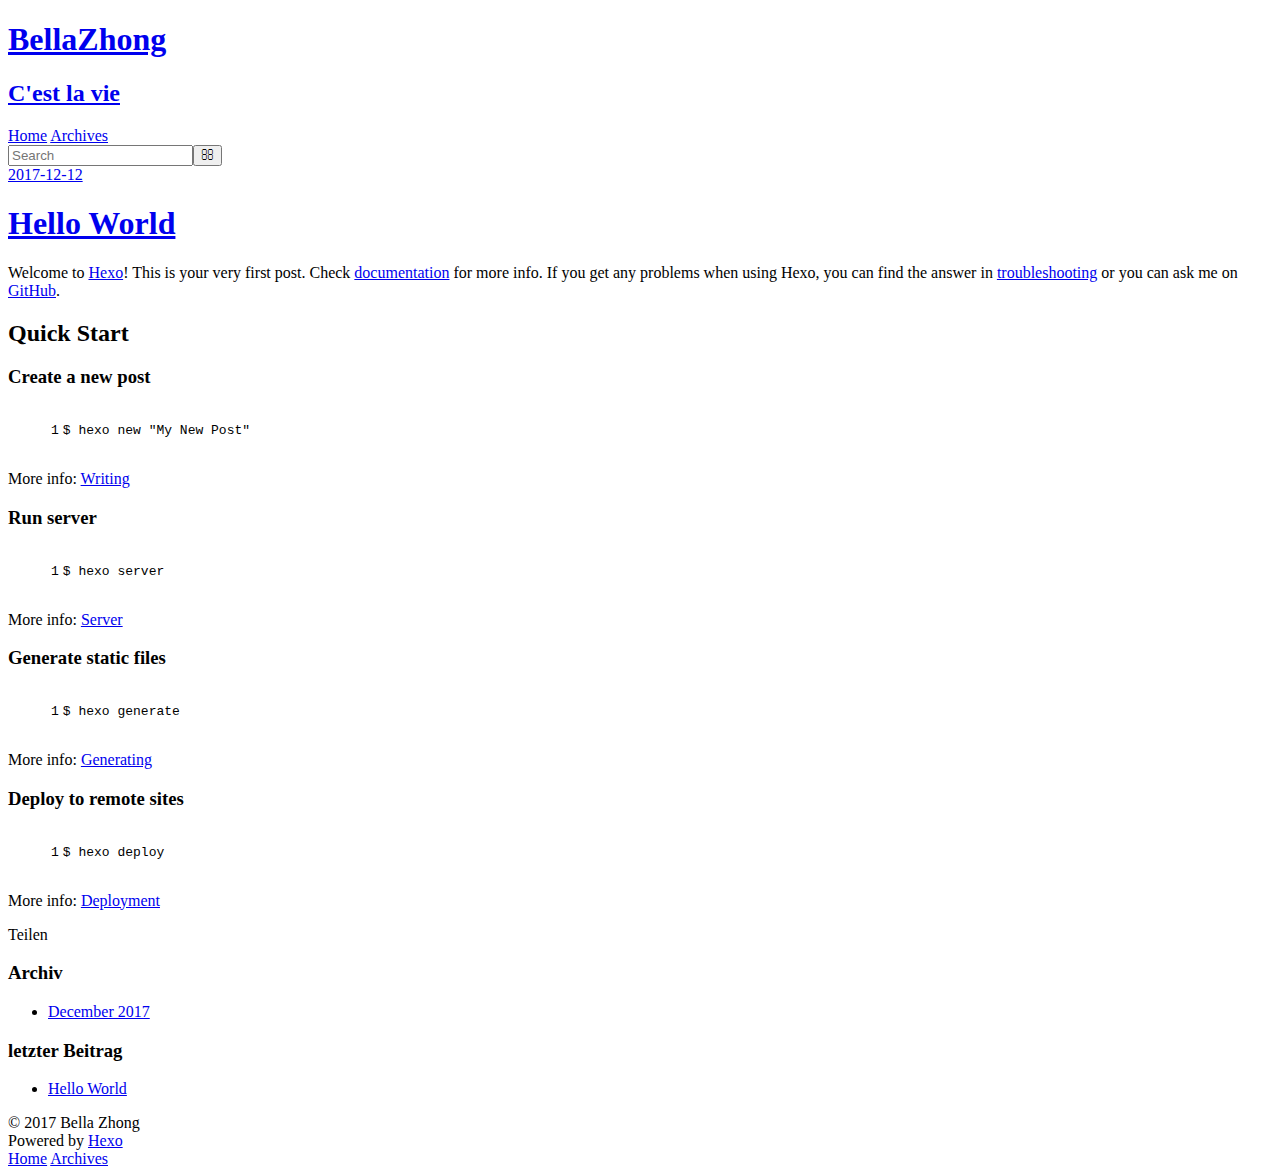
==== index.html @ c8712243 "Site updated!!!" ====
<!DOCTYPE html>
<html>
<head>
  <meta charset="utf-8">
  

  
  <title>BellaZhong</title>
  <meta name="viewport" content="width=device-width, initial-scale=1, maximum-scale=1">
  <meta name="description" content="Bella Zhong&apos;s tech-blog">
<meta property="og:type" content="website">
<meta property="og:title" content="BellaZhong">
<meta property="og:url" content="http://bellazhong.github.io/index.html">
<meta property="og:site_name" content="BellaZhong">
<meta property="og:description" content="Bella Zhong&apos;s tech-blog">
<meta property="og:locale" content="en">
<meta name="twitter:card" content="summary">
<meta name="twitter:title" content="BellaZhong">
<meta name="twitter:description" content="Bella Zhong&apos;s tech-blog">
  
    <link rel="alternate" href="/atom.xml" title="BellaZhong" type="application/atom+xml">
  
  
    <link rel="icon" href="/favicon.png">
  
  
    <link href="//fonts.googleapis.com/css?family=Source+Code+Pro" rel="stylesheet" type="text/css">
  
  <link rel="stylesheet" href="/css/style.css">
</head>

<body>
  <div id="container">
    <div id="wrap">
      <header id="header">
  <div id="banner"></div>
  <div id="header-outer" class="outer">
    <div id="header-title" class="inner">
      <h1 id="logo-wrap">
        <a href="/" id="logo">BellaZhong</a>
      </h1>
      
        <h2 id="subtitle-wrap">
          <a href="/" id="subtitle">C&#39;est la vie</a>
        </h2>
      
    </div>
    <div id="header-inner" class="inner">
      <nav id="main-nav">
        <a id="main-nav-toggle" class="nav-icon"></a>
        
          <a class="main-nav-link" href="/">Home</a>
        
          <a class="main-nav-link" href="/archives">Archives</a>
        
      </nav>
      <nav id="sub-nav">
        
          <a id="nav-rss-link" class="nav-icon" href="/atom.xml" title="RSS Feed"></a>
        
        <a id="nav-search-btn" class="nav-icon" title="Suche"></a>
      </nav>
      <div id="search-form-wrap">
        <form action="//google.com/search" method="get" accept-charset="UTF-8" class="search-form"><input type="search" name="q" class="search-form-input" placeholder="Search"><button type="submit" class="search-form-submit">&#xF002;</button><input type="hidden" name="sitesearch" value="http://bellazhong.github.io"></form>
      </div>
    </div>
  </div>
</header>
      <div class="outer">
        <section id="main">
  
    <article id="post-hello-world" class="article article-type-post" itemscope itemprop="blogPost">
  <div class="article-meta">
    <a href="/2017/12/12/hello-world/" class="article-date">
  <time datetime="2017-12-12T07:03:03.941Z" itemprop="datePublished">2017-12-12</time>
</a>
    
  </div>
  <div class="article-inner">
    
    
      <header class="article-header">
        
  
    <h1 itemprop="name">
      <a class="article-title" href="/2017/12/12/hello-world/">Hello World</a>
    </h1>
  

      </header>
    
    <div class="article-entry" itemprop="articleBody">
      
        <p>Welcome to <a href="https://hexo.io/" target="_blank" rel="noopener">Hexo</a>! This is your very first post. Check <a href="https://hexo.io/docs/" target="_blank" rel="noopener">documentation</a> for more info. If you get any problems when using Hexo, you can find the answer in <a href="https://hexo.io/docs/troubleshooting.html" target="_blank" rel="noopener">troubleshooting</a> or you can ask me on <a href="https://github.com/hexojs/hexo/issues" target="_blank" rel="noopener">GitHub</a>.</p>
<h2 id="Quick-Start"><a href="#Quick-Start" class="headerlink" title="Quick Start"></a>Quick Start</h2><h3 id="Create-a-new-post"><a href="#Create-a-new-post" class="headerlink" title="Create a new post"></a>Create a new post</h3><figure class="highlight bash"><table><tr><td class="gutter"><pre><span class="line">1</span><br></pre></td><td class="code"><pre><span class="line">$ hexo new <span class="string">"My New Post"</span></span><br></pre></td></tr></table></figure>
<p>More info: <a href="https://hexo.io/docs/writing.html" target="_blank" rel="noopener">Writing</a></p>
<h3 id="Run-server"><a href="#Run-server" class="headerlink" title="Run server"></a>Run server</h3><figure class="highlight bash"><table><tr><td class="gutter"><pre><span class="line">1</span><br></pre></td><td class="code"><pre><span class="line">$ hexo server</span><br></pre></td></tr></table></figure>
<p>More info: <a href="https://hexo.io/docs/server.html" target="_blank" rel="noopener">Server</a></p>
<h3 id="Generate-static-files"><a href="#Generate-static-files" class="headerlink" title="Generate static files"></a>Generate static files</h3><figure class="highlight bash"><table><tr><td class="gutter"><pre><span class="line">1</span><br></pre></td><td class="code"><pre><span class="line">$ hexo generate</span><br></pre></td></tr></table></figure>
<p>More info: <a href="https://hexo.io/docs/generating.html" target="_blank" rel="noopener">Generating</a></p>
<h3 id="Deploy-to-remote-sites"><a href="#Deploy-to-remote-sites" class="headerlink" title="Deploy to remote sites"></a>Deploy to remote sites</h3><figure class="highlight bash"><table><tr><td class="gutter"><pre><span class="line">1</span><br></pre></td><td class="code"><pre><span class="line">$ hexo deploy</span><br></pre></td></tr></table></figure>
<p>More info: <a href="https://hexo.io/docs/deployment.html" target="_blank" rel="noopener">Deployment</a></p>

      
    </div>
    <footer class="article-footer">
      <a data-url="http://bellazhong.github.io/2017/12/12/hello-world/" data-id="cjb6alyk30000ygbc31ebzx4o" class="article-share-link">Teilen</a>
      
      
    </footer>
  </div>
  
</article>


  


</section>
        
          <aside id="sidebar">
  
    

  
    

  
    
  
    
  <div class="widget-wrap">
    <h3 class="widget-title">Archiv</h3>
    <div class="widget">
      <ul class="archive-list"><li class="archive-list-item"><a class="archive-list-link" href="/archives/2017/12/">December 2017</a></li></ul>
    </div>
  </div>


  
    
  <div class="widget-wrap">
    <h3 class="widget-title">letzter Beitrag</h3>
    <div class="widget">
      <ul>
        
          <li>
            <a href="/2017/12/12/hello-world/">Hello World</a>
          </li>
        
      </ul>
    </div>
  </div>

  
</aside>
        
      </div>
      <footer id="footer">
  
  <div class="outer">
    <div id="footer-info" class="inner">
      &copy; 2017 Bella Zhong<br>
      Powered by <a href="http://hexo.io/" target="_blank">Hexo</a>
    </div>
  </div>
</footer>
    </div>
    <nav id="mobile-nav">
  
    <a href="/" class="mobile-nav-link">Home</a>
  
    <a href="/archives" class="mobile-nav-link">Archives</a>
  
</nav>
    

<script src="//ajax.googleapis.com/ajax/libs/jquery/2.0.3/jquery.min.js"></script>


  <link rel="stylesheet" href="/fancybox/jquery.fancybox.css">
  <script src="/fancybox/jquery.fancybox.pack.js"></script>


<script src="/js/script.js"></script>



  </div>
</body>
</html>
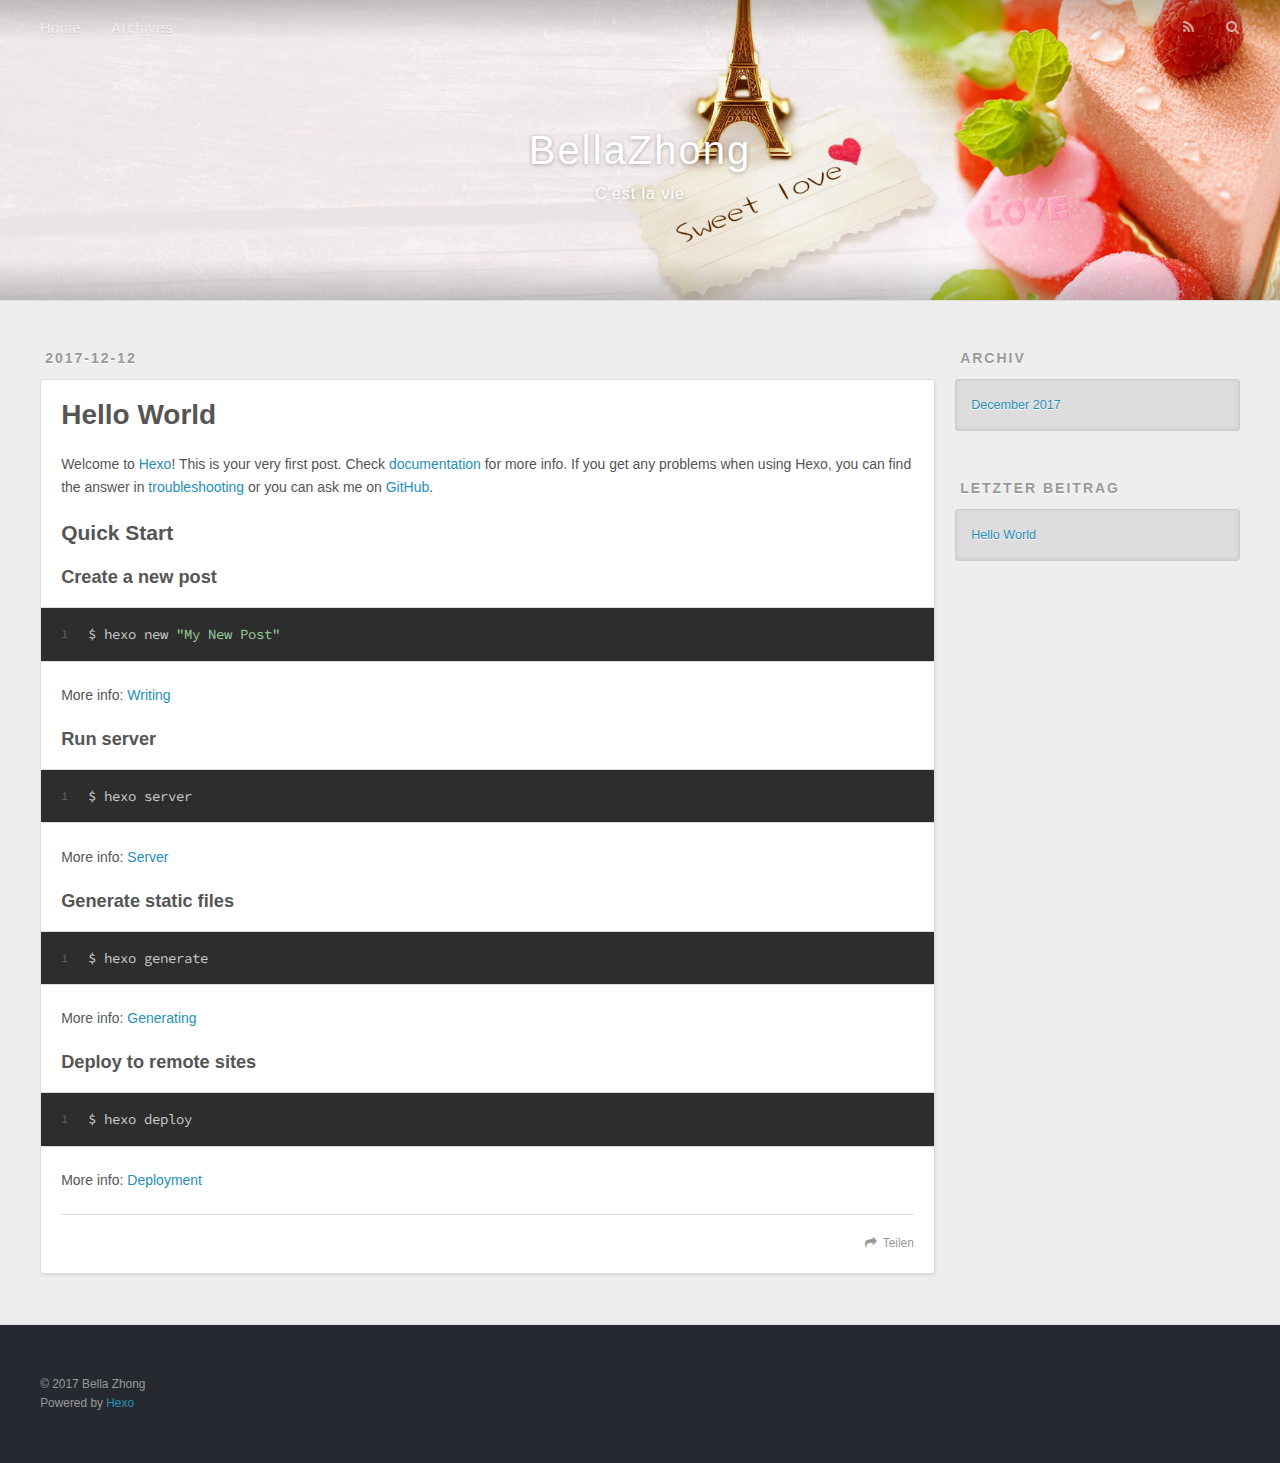
==== commit e2ebbf92: "Site updated!!!" ====
--- a/index.html
+++ b/index.html
@@ -104,7 +104,7 @@
       
     </div>
     <footer class="article-footer">
-      <a data-url="http://bellazhong.github.io/2017/12/12/hello-world/" data-id="cjb6alyk30000ygbc31ebzx4o" class="article-share-link">Teilen</a>
+      <a data-url="http://bellazhong.github.io/2017/12/12/hello-world/" data-id="cjb7k41pn0000oobc7cg31aul" class="article-share-link">Teilen</a>
       
       
     </footer>
--- a/css/style.css
+++ b/css/style.css
@@ -0,0 +1,1374 @@
+body {
+  width: 100%;
+}
+body:before,
+body:after {
+  content: "";
+  display: table;
+}
+body:after {
+  clear: both;
+}
+html,
+body,
+div,
+span,
+applet,
+object,
+iframe,
+h1,
+h2,
+h3,
+h4,
+h5,
+h6,
+p,
+blockquote,
+pre,
+a,
+abbr,
+acronym,
+address,
+big,
+cite,
+code,
+del,
+dfn,
+em,
+img,
+ins,
+kbd,
+q,
+s,
+samp,
+small,
+strike,
+strong,
+sub,
+sup,
+tt,
+var,
+dl,
+dt,
+dd,
+ol,
+ul,
+li,
+fieldset,
+form,
+label,
+legend,
+table,
+caption,
+tbody,
+tfoot,
+thead,
+tr,
+th,
+td {
+  margin: 0;
+  padding: 0;
+  border: 0;
+  outline: 0;
+  font-weight: inherit;
+  font-style: inherit;
+  font-family: inherit;
+  font-size: 100%;
+  vertical-align: baseline;
+}
+body {
+  line-height: 1;
+  color: #000;
+  background: #fff;
+}
+ol,
+ul {
+  list-style: none;
+}
+table {
+  border-collapse: separate;
+  border-spacing: 0;
+  vertical-align: middle;
+}
+caption,
+th,
+td {
+  text-align: left;
+  font-weight: normal;
+  vertical-align: middle;
+}
+a img {
+  border: none;
+}
+input,
+button {
+  margin: 0;
+  padding: 0;
+}
+input::-moz-focus-inner,
+button::-moz-focus-inner {
+  border: 0;
+  padding: 0;
+}
+@font-face {
+  font-family: FontAwesome;
+  font-style: normal;
+  font-weight: normal;
+  src: url("fonts/fontawesome-webfont.eot?v=#4.0.3");
+  src: url("fonts/fontawesome-webfont.eot?#iefix&v=#4.0.3") format("embedded-opentype"), url("fonts/fontawesome-webfont.woff?v=#4.0.3") format("woff"), url("fonts/fontawesome-webfont.ttf?v=#4.0.3") format("truetype"), url("fonts/fontawesome-webfont.svg#fontawesomeregular?v=#4.0.3") format("svg");
+}
+html,
+body,
+#container {
+  height: 100%;
+}
+body {
+  background: #eee;
+  font: 14px -apple-system, BlinkMacSystemFont, "Segoe UI", "Roboto", "Oxygen", "Ubuntu", "Cantarell", "Fira Sans", "Droid Sans", "Helvetica Neue", sans-serif;
+  -webkit-text-size-adjust: 100%;
+}
+.outer {
+  max-width: 1220px;
+  margin: 0 auto;
+  padding: 0 20px;
+}
+.outer:before,
+.outer:after {
+  content: "";
+  display: table;
+}
+.outer:after {
+  clear: both;
+}
+.inner {
+  display: inline;
+  float: left;
+  width: 98.33333333333333%;
+  margin: 0 0.833333333333333%;
+}
+.left,
+.alignleft {
+  float: left;
+}
+.right,
+.alignright {
+  float: right;
+}
+.clear {
+  clear: both;
+}
+#container {
+  position: relative;
+}
+.mobile-nav-on {
+  overflow: hidden;
+}
+#wrap {
+  height: 100%;
+  width: 100%;
+  position: absolute;
+  top: 0;
+  left: 0;
+  -webkit-transition: 0.2s ease-out;
+  -moz-transition: 0.2s ease-out;
+  -ms-transition: 0.2s ease-out;
+  transition: 0.2s ease-out;
+  z-index: 1;
+  background: #eee;
+}
+.mobile-nav-on #wrap {
+  left: 280px;
+}
+@media screen and (min-width: 768px) {
+  #main {
+    display: inline;
+    float: left;
+    width: 73.33333333333333%;
+    margin: 0 0.833333333333333%;
+  }
+}
+.article-date,
+.article-category-link,
+.archive-year,
+.widget-title {
+  text-decoration: none;
+  text-transform: uppercase;
+  letter-spacing: 2px;
+  color: #999;
+  margin-bottom: 1em;
+  margin-left: 5px;
+  line-height: 1em;
+  text-shadow: 0 1px #fff;
+  font-weight: bold;
+}
+.article-inner,
+.archive-article-inner {
+  background: #fff;
+  -webkit-box-shadow: 1px 2px 3px #ddd;
+  box-shadow: 1px 2px 3px #ddd;
+  border: 1px solid #ddd;
+  border-radius: 3px;
+}
+.article-entry h1,
+.widget h1 {
+  font-size: 2em;
+}
+.article-entry h2,
+.widget h2 {
+  font-size: 1.5em;
+}
+.article-entry h3,
+.widget h3 {
+  font-size: 1.3em;
+}
+.article-entry h4,
+.widget h4 {
+  font-size: 1.2em;
+}
+.article-entry h5,
+.widget h5 {
+  font-size: 1em;
+}
+.article-entry h6,
+.widget h6 {
+  font-size: 1em;
+  color: #999;
+}
+.article-entry hr,
+.widget hr {
+  border: 1px dashed #ddd;
+}
+.article-entry strong,
+.widget strong {
+  font-weight: bold;
+}
+.article-entry em,
+.widget em,
+.article-entry cite,
+.widget cite {
+  font-style: italic;
+}
+.article-entry sup,
+.widget sup,
+.article-entry sub,
+.widget sub {
+  font-size: 0.75em;
+  line-height: 0;
+  position: relative;
+  vertical-align: baseline;
+}
+.article-entry sup,
+.widget sup {
+  top: -0.5em;
+}
+.article-entry sub,
+.widget sub {
+  bottom: -0.2em;
+}
+.article-entry small,
+.widget small {
+  font-size: 0.85em;
+}
+.article-entry acronym,
+.widget acronym,
+.article-entry abbr,
+.widget abbr {
+  border-bottom: 1px dotted;
+}
+.article-entry ul,
+.widget ul,
+.article-entry ol,
+.widget ol,
+.article-entry dl,
+.widget dl {
+  margin: 0 20px;
+  line-height: 1.6em;
+}
+.article-entry ul ul,
+.widget ul ul,
+.article-entry ol ul,
+.widget ol ul,
+.article-entry ul ol,
+.widget ul ol,
+.article-entry ol ol,
+.widget ol ol {
+  margin-top: 0;
+  margin-bottom: 0;
+}
+.article-entry ul,
+.widget ul {
+  list-style: disc;
+}
+.article-entry ol,
+.widget ol {
+  list-style: decimal;
+}
+.article-entry dt,
+.widget dt {
+  font-weight: bold;
+}
+#header {
+  height: 300px;
+  position: relative;
+  border-bottom: 1px solid #ddd;
+}
+#header:before,
+#header:after {
+  content: "";
+  position: absolute;
+  left: 0;
+  right: 0;
+  height: 40px;
+}
+#header:before {
+  top: 0;
+  background: -webkit-linear-gradient(rgba(0,0,0,0.2), transparent);
+  background: -moz-linear-gradient(rgba(0,0,0,0.2), transparent);
+  background: -ms-linear-gradient(rgba(0,0,0,0.2), transparent);
+  background: linear-gradient(rgba(0,0,0,0.2), transparent);
+}
+#header:after {
+  bottom: 0;
+  background: -webkit-linear-gradient(transparent, rgba(0,0,0,0.2));
+  background: -moz-linear-gradient(transparent, rgba(0,0,0,0.2));
+  background: -ms-linear-gradient(transparent, rgba(0,0,0,0.2));
+  background: linear-gradient(transparent, rgba(0,0,0,0.2));
+}
+#header-outer {
+  height: 100%;
+  position: relative;
+}
+#header-inner {
+  position: relative;
+  overflow: hidden;
+}
+#banner {
+  position: absolute;
+  top: 0;
+  left: 0;
+  width: 100%;
+  height: 100%;
+  background: url("images/banner.jpg") center #000;
+  -webkit-background-size: cover;
+  -moz-background-size: cover;
+  background-size: cover;
+  z-index: -1;
+}
+#header-title {
+  text-align: center;
+  height: 40px;
+  position: absolute;
+  top: 50%;
+  left: 0;
+  margin-top: -20px;
+}
+#logo,
+#subtitle {
+  text-decoration: none;
+  color: #fff;
+  font-weight: 300;
+  text-shadow: 0 1px 4px rgba(0,0,0,0.3);
+}
+#logo {
+  font-size: 40px;
+  line-height: 40px;
+  letter-spacing: 2px;
+}
+#subtitle {
+  font-size: 16px;
+  line-height: 16px;
+  letter-spacing: 1px;
+}
+#subtitle-wrap {
+  margin-top: 16px;
+}
+#main-nav {
+  float: left;
+  margin-left: -15px;
+}
+.nav-icon,
+.main-nav-link {
+  float: left;
+  color: #fff;
+  opacity: 0.6;
+  text-decoration: none;
+  text-shadow: 0 1px rgba(0,0,0,0.2);
+  -webkit-transition: opacity 0.2s;
+  -moz-transition: opacity 0.2s;
+  -ms-transition: opacity 0.2s;
+  transition: opacity 0.2s;
+  display: block;
+  padding: 20px 15px;
+}
+.nav-icon:hover,
+.main-nav-link:hover {
+  opacity: 1;
+}
+.nav-icon {
+  font-family: FontAwesome;
+  text-align: center;
+  font-size: 14px;
+  width: 14px;
+  height: 14px;
+  padding: 20px 15px;
+  position: relative;
+  cursor: pointer;
+}
+.main-nav-link {
+  font-weight: 300;
+  letter-spacing: 1px;
+}
+@media screen and (max-width: 479px) {
+  .main-nav-link {
+    display: none;
+  }
+}
+#main-nav-toggle {
+  display: none;
+}
+#main-nav-toggle:before {
+  content: "\f0c9";
+}
+@media screen and (max-width: 479px) {
+  #main-nav-toggle {
+    display: block;
+  }
+}
+#sub-nav {
+  float: right;
+  margin-right: -15px;
+}
+#nav-rss-link:before {
+  content: "\f09e";
+}
+#nav-search-btn:before {
+  content: "\f002";
+}
+#search-form-wrap {
+  position: absolute;
+  top: 15px;
+  width: 150px;
+  height: 30px;
+  right: -150px;
+  opacity: 0;
+  -webkit-transition: 0.2s ease-out;
+  -moz-transition: 0.2s ease-out;
+  -ms-transition: 0.2s ease-out;
+  transition: 0.2s ease-out;
+}
+#search-form-wrap.on {
+  opacity: 1;
+  right: 0;
+}
+@media screen and (max-width: 479px) {
+  #search-form-wrap {
+    width: 100%;
+    right: -100%;
+  }
+}
+.search-form {
+  position: absolute;
+  top: 0;
+  left: 0;
+  right: 0;
+  background: #fff;
+  padding: 5px 15px;
+  border-radius: 15px;
+  -webkit-box-shadow: 0 0 10px rgba(0,0,0,0.3);
+  box-shadow: 0 0 10px rgba(0,0,0,0.3);
+}
+.search-form-input {
+  border: none;
+  background: none;
+  color: #555;
+  width: 100%;
+  font: 13px -apple-system, BlinkMacSystemFont, "Segoe UI", "Roboto", "Oxygen", "Ubuntu", "Cantarell", "Fira Sans", "Droid Sans", "Helvetica Neue", sans-serif;
+  outline: none;
+}
+.search-form-input::-webkit-search-results-decoration,
+.search-form-input::-webkit-search-cancel-button {
+  -webkit-appearance: none;
+}
+.search-form-submit {
+  position: absolute;
+  top: 50%;
+  right: 10px;
+  margin-top: -7px;
+  font: 13px FontAwesome;
+  border: none;
+  background: none;
+  color: #bbb;
+  cursor: pointer;
+}
+.search-form-submit:hover,
+.search-form-submit:focus {
+  color: #777;
+}
+.article {
+  margin: 50px 0;
+}
+.article-inner {
+  overflow: hidden;
+}
+.article-meta:before,
+.article-meta:after {
+  content: "";
+  display: table;
+}
+.article-meta:after {
+  clear: both;
+}
+.article-date {
+  float: left;
+}
+.article-category {
+  float: left;
+  line-height: 1em;
+  color: #ccc;
+  text-shadow: 0 1px #fff;
+  margin-left: 8px;
+}
+.article-category:before {
+  content: "\2022";
+}
+.article-category-link {
+  margin: 0 12px 1em;
+}
+.article-header {
+  padding: 20px 20px 0;
+}
+.article-title {
+  text-decoration: none;
+  font-size: 2em;
+  font-weight: bold;
+  color: #555;
+  line-height: 1.1em;
+  -webkit-transition: color 0.2s;
+  -moz-transition: color 0.2s;
+  -ms-transition: color 0.2s;
+  transition: color 0.2s;
+}
+a.article-title:hover {
+  color: #258fb8;
+}
+.article-entry {
+  color: #555;
+  padding: 0 20px;
+}
+.article-entry:before,
+.article-entry:after {
+  content: "";
+  display: table;
+}
+.article-entry:after {
+  clear: both;
+}
+.article-entry p,
+.article-entry table {
+  line-height: 1.6em;
+  margin: 1.6em 0;
+}
+.article-entry h1,
+.article-entry h2,
+.article-entry h3,
+.article-entry h4,
+.article-entry h5,
+.article-entry h6 {
+  font-weight: bold;
+}
+.article-entry h1,
+.article-entry h2,
+.article-entry h3,
+.article-entry h4,
+.article-entry h5,
+.article-entry h6 {
+  line-height: 1.1em;
+  margin: 1.1em 0;
+}
+.article-entry a {
+  color: #258fb8;
+  text-decoration: none;
+}
+.article-entry a:hover {
+  text-decoration: underline;
+}
+.article-entry ul,
+.article-entry ol,
+.article-entry dl {
+  margin-top: 1.6em;
+  margin-bottom: 1.6em;
+}
+.article-entry img,
+.article-entry video {
+  max-width: 100%;
+  height: auto;
+  display: block;
+  margin: auto;
+}
+.article-entry iframe {
+  border: none;
+}
+.article-entry table {
+  width: 100%;
+  border-collapse: collapse;
+  border-spacing: 0;
+}
+.article-entry th {
+  font-weight: bold;
+  border-bottom: 3px solid #ddd;
+  padding-bottom: 0.5em;
+}
+.article-entry td {
+  border-bottom: 1px solid #ddd;
+  padding: 10px 0;
+}
+.article-entry blockquote {
+  font-family: Georgia, "Times New Roman", serif;
+  font-size: 1.4em;
+  margin: 1.6em 20px;
+  text-align: center;
+}
+.article-entry blockquote footer {
+  font-size: 14px;
+  margin: 1.6em 0;
+  font-family: -apple-system, BlinkMacSystemFont, "Segoe UI", "Roboto", "Oxygen", "Ubuntu", "Cantarell", "Fira Sans", "Droid Sans", "Helvetica Neue", sans-serif;
+}
+.article-entry blockquote footer cite:before {
+  content: "—";
+  padding: 0 0.5em;
+}
+.article-entry .pullquote {
+  text-align: left;
+  width: 45%;
+  margin: 0;
+}
+.article-entry .pullquote.left {
+  margin-left: 0.5em;
+  margin-right: 1em;
+}
+.article-entry .pullquote.right {
+  margin-right: 0.5em;
+  margin-left: 1em;
+}
+.article-entry .caption {
+  color: #999;
+  display: block;
+  font-size: 0.9em;
+  margin-top: 0.5em;
+  position: relative;
+  text-align: center;
+}
+.article-entry .video-container {
+  position: relative;
+  padding-top: 56.25%;
+  height: 0;
+  overflow: hidden;
+}
+.article-entry .video-container iframe,
+.article-entry .video-container object,
+.article-entry .video-container embed {
+  position: absolute;
+  top: 0;
+  left: 0;
+  width: 100%;
+  height: 100%;
+  margin-top: 0;
+}
+.article-more-link a {
+  display: inline-block;
+  line-height: 1em;
+  padding: 6px 15px;
+  border-radius: 15px;
+  background: #eee;
+  color: #999;
+  text-shadow: 0 1px #fff;
+  text-decoration: none;
+}
+.article-more-link a:hover {
+  background: #258fb8;
+  color: #fff;
+  text-decoration: none;
+  text-shadow: 0 1px #1e7293;
+}
+.article-footer {
+  font-size: 0.85em;
+  line-height: 1.6em;
+  border-top: 1px solid #ddd;
+  padding-top: 1.6em;
+  margin: 0 20px 20px;
+}
+.article-footer:before,
+.article-footer:after {
+  content: "";
+  display: table;
+}
+.article-footer:after {
+  clear: both;
+}
+.article-footer a {
+  color: #999;
+  text-decoration: none;
+}
+.article-footer a:hover {
+  color: #555;
+}
+.article-tag-list-item {
+  float: left;
+  margin-right: 10px;
+}
+.article-tag-list-link:before {
+  content: "#";
+}
+.article-comment-link {
+  float: right;
+}
+.article-comment-link:before {
+  content: "\f075";
+  font-family: FontAwesome;
+  padding-right: 8px;
+}
+.article-share-link {
+  cursor: pointer;
+  float: right;
+  margin-left: 20px;
+}
+.article-share-link:before {
+  content: "\f064";
+  font-family: FontAwesome;
+  padding-right: 6px;
+}
+#article-nav {
+  position: relative;
+}
+#article-nav:before,
+#article-nav:after {
+  content: "";
+  display: table;
+}
+#article-nav:after {
+  clear: both;
+}
+@media screen and (min-width: 768px) {
+  #article-nav {
+    margin: 50px 0;
+  }
+  #article-nav:before {
+    width: 8px;
+    height: 8px;
+    position: absolute;
+    top: 50%;
+    left: 50%;
+    margin-top: -4px;
+    margin-left: -4px;
+    content: "";
+    border-radius: 50%;
+    background: #ddd;
+    -webkit-box-shadow: 0 1px 2px #fff;
+    box-shadow: 0 1px 2px #fff;
+  }
+}
+.article-nav-link-wrap {
+  text-decoration: none;
+  text-shadow: 0 1px #fff;
+  color: #999;
+  -webkit-box-sizing: border-box;
+  -moz-box-sizing: border-box;
+  box-sizing: border-box;
+  margin-top: 50px;
+  text-align: center;
+  display: block;
+}
+.article-nav-link-wrap:hover {
+  color: #555;
+}
+@media screen and (min-width: 768px) {
+  .article-nav-link-wrap {
+    width: 50%;
+    margin-top: 0;
+  }
+}
+@media screen and (min-width: 768px) {
+  #article-nav-newer {
+    float: left;
+    text-align: right;
+    padding-right: 20px;
+  }
+}
+@media screen and (min-width: 768px) {
+  #article-nav-older {
+    float: right;
+    text-align: left;
+    padding-left: 20px;
+  }
+}
+.article-nav-caption {
+  text-transform: uppercase;
+  letter-spacing: 2px;
+  color: #ddd;
+  line-height: 1em;
+  font-weight: bold;
+}
+#article-nav-newer .article-nav-caption {
+  margin-right: -2px;
+}
+.article-nav-title {
+  font-size: 0.85em;
+  line-height: 1.6em;
+  margin-top: 0.5em;
+}
+.article-share-box {
+  position: absolute;
+  display: none;
+  background: #fff;
+  -webkit-box-shadow: 1px 2px 10px rgba(0,0,0,0.2);
+  box-shadow: 1px 2px 10px rgba(0,0,0,0.2);
+  border-radius: 3px;
+  margin-left: -145px;
+  overflow: hidden;
+  z-index: 1;
+}
+.article-share-box.on {
+  display: block;
+}
+.article-share-input {
+  width: 100%;
+  background: none;
+  -webkit-box-sizing: border-box;
+  -moz-box-sizing: border-box;
+  box-sizing: border-box;
+  font: 14px -apple-system, BlinkMacSystemFont, "Segoe UI", "Roboto", "Oxygen", "Ubuntu", "Cantarell", "Fira Sans", "Droid Sans", "Helvetica Neue", sans-serif;
+  padding: 0 15px;
+  color: #555;
+  outline: none;
+  border: 1px solid #ddd;
+  border-radius: 3px 3px 0 0;
+  height: 36px;
+  line-height: 36px;
+}
+.article-share-links {
+  background: #eee;
+}
+.article-share-links:before,
+.article-share-links:after {
+  content: "";
+  display: table;
+}
+.article-share-links:after {
+  clear: both;
+}
+.article-share-twitter,
+.article-share-facebook,
+.article-share-pinterest,
+.article-share-google {
+  width: 50px;
+  height: 36px;
+  display: block;
+  float: left;
+  position: relative;
+  color: #999;
+  text-shadow: 0 1px #fff;
+}
+.article-share-twitter:before,
+.article-share-facebook:before,
+.article-share-pinterest:before,
+.article-share-google:before {
+  font-size: 20px;
+  font-family: FontAwesome;
+  width: 20px;
+  height: 20px;
+  position: absolute;
+  top: 50%;
+  left: 50%;
+  margin-top: -10px;
+  margin-left: -10px;
+  text-align: center;
+}
+.article-share-twitter:hover,
+.article-share-facebook:hover,
+.article-share-pinterest:hover,
+.article-share-google:hover {
+  color: #fff;
+}
+.article-share-twitter:before {
+  content: "\f099";
+}
+.article-share-twitter:hover {
+  background: #00aced;
+  text-shadow: 0 1px #008abe;
+}
+.article-share-facebook:before {
+  content: "\f09a";
+}
+.article-share-facebook:hover {
+  background: #3b5998;
+  text-shadow: 0 1px #2f477a;
+}
+.article-share-pinterest:before {
+  content: "\f0d2";
+}
+.article-share-pinterest:hover {
+  background: #cb2027;
+  text-shadow: 0 1px #a21a1f;
+}
+.article-share-google:before {
+  content: "\f0d5";
+}
+.article-share-google:hover {
+  background: #dd4b39;
+  text-shadow: 0 1px #be3221;
+}
+.article-gallery {
+  background: #000;
+  position: relative;
+}
+.article-gallery-photos {
+  position: relative;
+  overflow: hidden;
+}
+.article-gallery-img {
+  display: none;
+  max-width: 100%;
+}
+.article-gallery-img:first-child {
+  display: block;
+}
+.article-gallery-img.loaded {
+  position: absolute;
+  display: block;
+}
+.article-gallery-img img {
+  display: block;
+  max-width: 100%;
+  margin: 0 auto;
+}
+#comments {
+  background: #fff;
+  -webkit-box-shadow: 1px 2px 3px #ddd;
+  box-shadow: 1px 2px 3px #ddd;
+  padding: 20px;
+  border: 1px solid #ddd;
+  border-radius: 3px;
+  margin: 50px 0;
+}
+#comments a {
+  color: #258fb8;
+}
+.archives-wrap {
+  margin: 50px 0;
+}
+.archives:before,
+.archives:after {
+  content: "";
+  display: table;
+}
+.archives:after {
+  clear: both;
+}
+.archive-year-wrap {
+  margin-bottom: 1em;
+}
+.archives {
+  -webkit-column-gap: 10px;
+  -moz-column-gap: 10px;
+  column-gap: 10px;
+}
+@media screen and (min-width: 480px) and (max-width: 767px) {
+  .archives {
+    -webkit-column-count: 2;
+    -moz-column-count: 2;
+    column-count: 2;
+  }
+}
+@media screen and (min-width: 768px) {
+  .archives {
+    -webkit-column-count: 3;
+    -moz-column-count: 3;
+    column-count: 3;
+  }
+}
+.archive-article {
+  -webkit-column-break-inside: avoid;
+  page-break-inside: avoid;
+  overflow: hidden;
+  break-inside: avoid-column;
+}
+.archive-article-inner {
+  padding: 10px;
+  margin-bottom: 15px;
+}
+.archive-article-title {
+  text-decoration: none;
+  font-weight: bold;
+  color: #555;
+  -webkit-transition: color 0.2s;
+  -moz-transition: color 0.2s;
+  -ms-transition: color 0.2s;
+  transition: color 0.2s;
+  line-height: 1.6em;
+}
+.archive-article-title:hover {
+  color: #258fb8;
+}
+.archive-article-footer {
+  margin-top: 1em;
+}
+.archive-article-date {
+  color: #999;
+  text-decoration: none;
+  font-size: 0.85em;
+  line-height: 1em;
+  margin-bottom: 0.5em;
+  display: block;
+}
+#page-nav {
+  margin: 50px auto;
+  background: #fff;
+  -webkit-box-shadow: 1px 2px 3px #ddd;
+  box-shadow: 1px 2px 3px #ddd;
+  border: 1px solid #ddd;
+  border-radius: 3px;
+  text-align: center;
+  color: #999;
+  overflow: hidden;
+}
+#page-nav:before,
+#page-nav:after {
+  content: "";
+  display: table;
+}
+#page-nav:after {
+  clear: both;
+}
+#page-nav a,
+#page-nav span {
+  padding: 10px 20px;
+  line-height: 1;
+  height: 2ex;
+}
+#page-nav a {
+  color: #999;
+  text-decoration: none;
+}
+#page-nav a:hover {
+  background: #999;
+  color: #fff;
+}
+#page-nav .prev {
+  float: left;
+}
+#page-nav .next {
+  float: right;
+}
+#page-nav .page-number {
+  display: inline-block;
+}
+@media screen and (max-width: 479px) {
+  #page-nav .page-number {
+    display: none;
+  }
+}
+#page-nav .current {
+  color: #555;
+  font-weight: bold;
+}
+#page-nav .space {
+  color: #ddd;
+}
+#footer {
+  background: #262a30;
+  padding: 50px 0;
+  border-top: 1px solid #ddd;
+  color: #999;
+}
+#footer a {
+  color: #258fb8;
+  text-decoration: none;
+}
+#footer a:hover {
+  text-decoration: underline;
+}
+#footer-info {
+  line-height: 1.6em;
+  font-size: 0.85em;
+}
+.article-entry pre,
+.article-entry .highlight {
+  background: #2d2d2d;
+  margin: 0 -20px;
+  padding: 15px 20px;
+  border-style: solid;
+  border-color: #ddd;
+  border-width: 1px 0;
+  overflow: auto;
+  color: #ccc;
+  line-height: 22.400000000000002px;
+}
+.article-entry .highlight .gutter pre,
+.article-entry .gist .gist-file .gist-data .line-numbers {
+  color: #666;
+  font-size: 0.85em;
+}
+.article-entry pre,
+.article-entry code {
+  font-family: "Source Code Pro", Consolas, Monaco, Menlo, Consolas, monospace;
+}
+.article-entry code {
+  background: #eee;
+  text-shadow: 0 1px #fff;
+  padding: 0 0.3em;
+}
+.article-entry pre code {
+  background: none;
+  text-shadow: none;
+  padding: 0;
+}
+.article-entry .highlight pre {
+  border: none;
+  margin: 0;
+  padding: 0;
+}
+.article-entry .highlight table {
+  margin: 0;
+  width: auto;
+}
+.article-entry .highlight td {
+  border: none;
+  padding: 0;
+}
+.article-entry .highlight figcaption {
+  font-size: 0.85em;
+  color: #999;
+  line-height: 1em;
+  margin-bottom: 1em;
+}
+.article-entry .highlight figcaption:before,
+.article-entry .highlight figcaption:after {
+  content: "";
+  display: table;
+}
+.article-entry .highlight figcaption:after {
+  clear: both;
+}
+.article-entry .highlight figcaption a {
+  float: right;
+}
+.article-entry .highlight .gutter pre {
+  text-align: right;
+  padding-right: 20px;
+}
+.article-entry .highlight .line {
+  height: 22.400000000000002px;
+}
+.article-entry .highlight .line.marked {
+  background: #515151;
+}
+.article-entry .gist {
+  margin: 0 -20px;
+  border-style: solid;
+  border-color: #ddd;
+  border-width: 1px 0;
+  background: #2d2d2d;
+  padding: 15px 20px 15px 0;
+}
+.article-entry .gist .gist-file {
+  border: none;
+  font-family: "Source Code Pro", Consolas, Monaco, Menlo, Consolas, monospace;
+  margin: 0;
+}
+.article-entry .gist .gist-file .gist-data {
+  background: none;
+  border: none;
+}
+.article-entry .gist .gist-file .gist-data .line-numbers {
+  background: none;
+  border: none;
+  padding: 0 20px 0 0;
+}
+.article-entry .gist .gist-file .gist-data .line-data {
+  padding: 0 !important;
+}
+.article-entry .gist .gist-file .highlight {
+  margin: 0;
+  padding: 0;
+  border: none;
+}
+.article-entry .gist .gist-file .gist-meta {
+  background: #2d2d2d;
+  color: #999;
+  font: 0.85em -apple-system, BlinkMacSystemFont, "Segoe UI", "Roboto", "Oxygen", "Ubuntu", "Cantarell", "Fira Sans", "Droid Sans", "Helvetica Neue", sans-serif;
+  text-shadow: 0 0;
+  padding: 0;
+  margin-top: 1em;
+  margin-left: 20px;
+}
+.article-entry .gist .gist-file .gist-meta a {
+  color: #258fb8;
+  font-weight: normal;
+}
+.article-entry .gist .gist-file .gist-meta a:hover {
+  text-decoration: underline;
+}
+pre .comment,
+pre .title {
+  color: #999;
+}
+pre .variable,
+pre .attribute,
+pre .tag,
+pre .regexp,
+pre .ruby .constant,
+pre .xml .tag .title,
+pre .xml .pi,
+pre .xml .doctype,
+pre .html .doctype,
+pre .css .id,
+pre .css .class,
+pre .css .pseudo {
+  color: #f2777a;
+}
+pre .number,
+pre .preprocessor,
+pre .built_in,
+pre .literal,
+pre .params,
+pre .constant {
+  color: #f99157;
+}
+pre .class,
+pre .ruby .class .title,
+pre .css .rules .attribute {
+  color: #9c9;
+}
+pre .string,
+pre .value,
+pre .inheritance,
+pre .header,
+pre .ruby .symbol,
+pre .xml .cdata {
+  color: #9c9;
+}
+pre .css .hexcolor {
+  color: #6cc;
+}
+pre .function,
+pre .python .decorator,
+pre .python .title,
+pre .ruby .function .title,
+pre .ruby .title .keyword,
+pre .perl .sub,
+pre .javascript .title,
+pre .coffeescript .title {
+  color: #69c;
+}
+pre .keyword,
+pre .javascript .function {
+  color: #c9c;
+}
+@media screen and (max-width: 479px) {
+  #mobile-nav {
+    position: absolute;
+    top: 0;
+    left: 0;
+    width: 280px;
+    height: 100%;
+    background: #191919;
+    border-right: 1px solid #fff;
+  }
+}
+@media screen and (max-width: 479px) {
+  .mobile-nav-link {
+    display: block;
+    color: #999;
+    text-decoration: none;
+    padding: 15px 20px;
+    font-weight: bold;
+  }
+  .mobile-nav-link:hover {
+    color: #fff;
+  }
+}
+@media screen and (min-width: 768px) {
+  #sidebar {
+    display: inline;
+    float: left;
+    width: 23.333333333333332%;
+    margin: 0 0.833333333333333%;
+  }
+}
+.widget-wrap {
+  margin: 50px 0;
+}
+.widget {
+  color: #777;
+  text-shadow: 0 1px #fff;
+  background: #ddd;
+  -webkit-box-shadow: 0 -1px 4px #ccc inset;
+  box-shadow: 0 -1px 4px #ccc inset;
+  border: 1px solid #ccc;
+  padding: 15px;
+  border-radius: 3px;
+}
+.widget a {
+  color: #258fb8;
+  text-decoration: none;
+}
+.widget a:hover {
+  text-decoration: underline;
+}
+.widget ul ul,
+.widget ol ul,
+.widget dl ul,
+.widget ul ol,
+.widget ol ol,
+.widget dl ol,
+.widget ul dl,
+.widget ol dl,
+.widget dl dl {
+  margin-left: 15px;
+  list-style: disc;
+}
+.widget {
+  line-height: 1.6em;
+  word-wrap: break-word;
+  font-size: 0.9em;
+}
+.widget ul,
+.widget ol {
+  list-style: none;
+  margin: 0;
+}
+.widget ul ul,
+.widget ol ul,
+.widget ul ol,
+.widget ol ol {
+  margin: 0 20px;
+}
+.widget ul ul,
+.widget ol ul {
+  list-style: disc;
+}
+.widget ul ol,
+.widget ol ol {
+  list-style: decimal;
+}
+.category-list-count,
+.tag-list-count,
+.archive-list-count {
+  padding-left: 5px;
+  color: #999;
+  font-size: 0.85em;
+}
+.category-list-count:before,
+.tag-list-count:before,
+.archive-list-count:before {
+  content: "(";
+}
+.category-list-count:after,
+.tag-list-count:after,
+.archive-list-count:after {
+  content: ")";
+}
+.tagcloud a {
+  margin-right: 5px;
+  display: inline-block;
+}
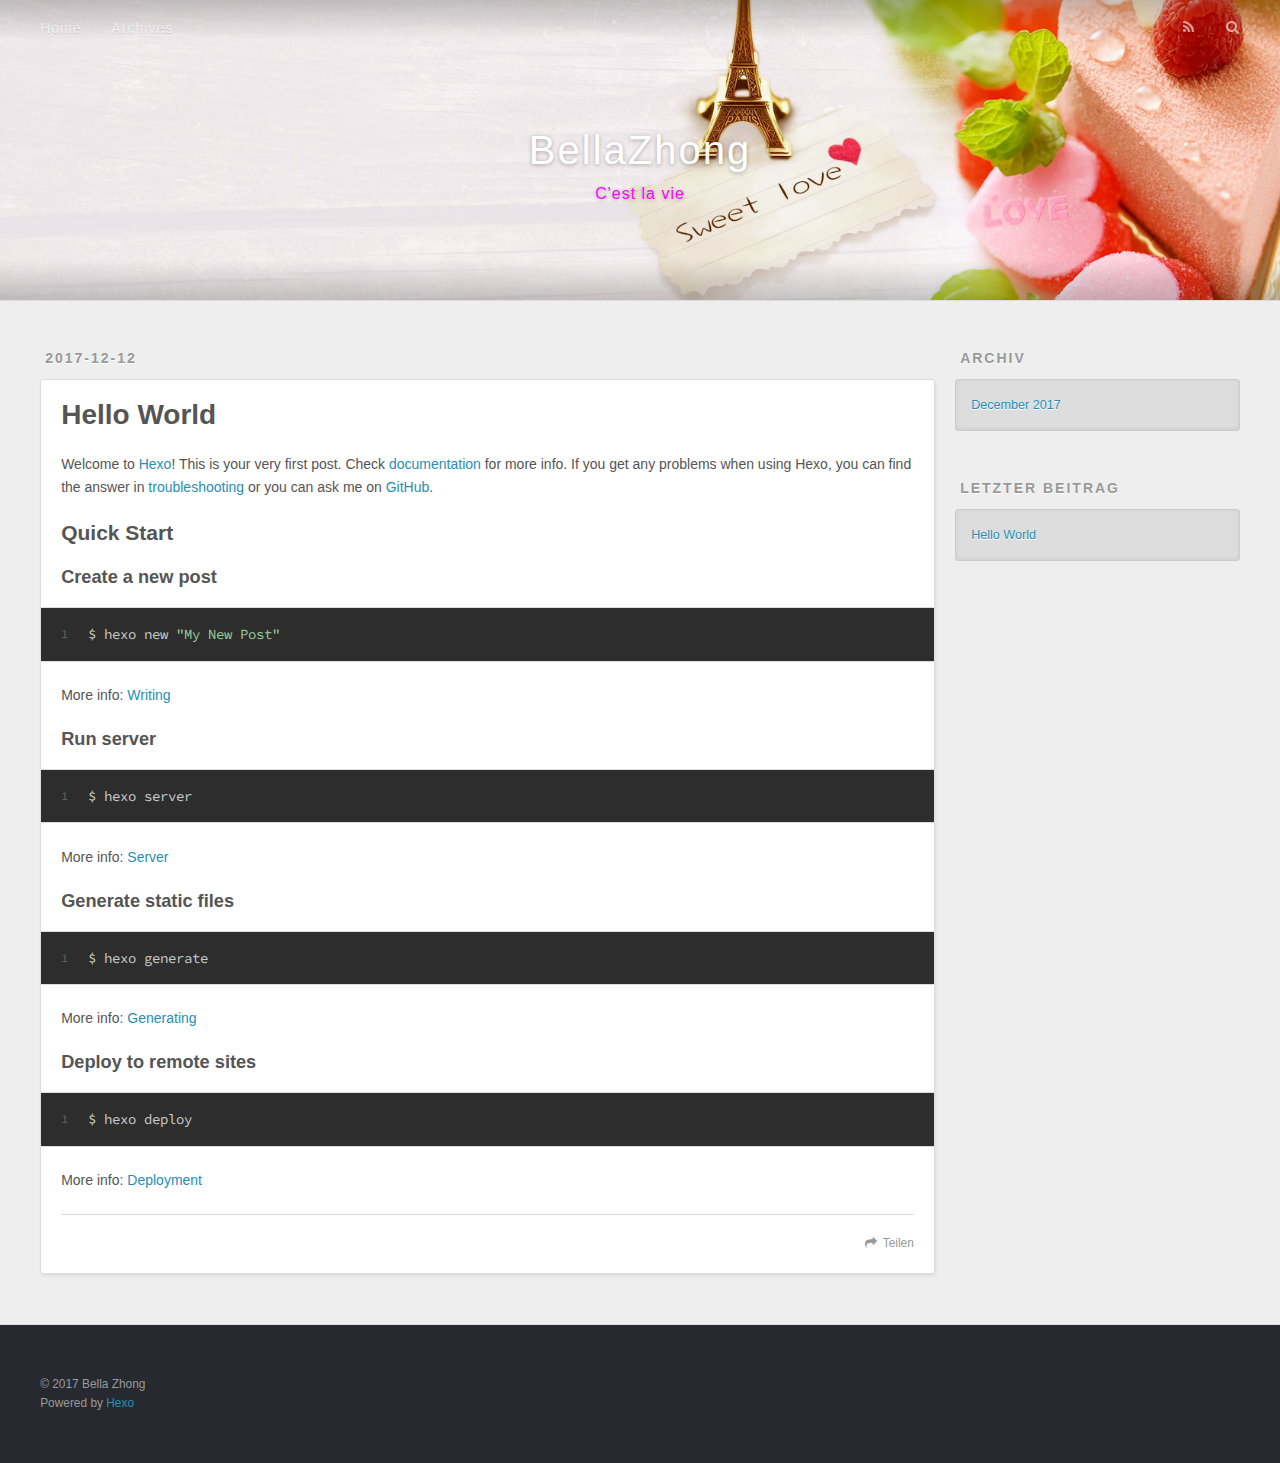
==== commit d2c85173: "Site updated!!!" ====
--- a/index.html
+++ b/index.html
@@ -104,7 +104,7 @@
       
     </div>
     <footer class="article-footer">
-      <a data-url="http://bellazhong.github.io/2017/12/12/hello-world/" data-id="cjb7k41pn0000oobc7cg31aul" class="article-share-link">Teilen</a>
+      <a data-url="http://bellazhong.github.io/2017/12/12/hello-world/" data-id="cjb7kvjwr0000twbcn5jrebal" class="article-share-link">Teilen</a>
       
       
     </footer>
--- a/css/style.css
+++ b/css/style.css
@@ -378,6 +378,7 @@
   font-size: 16px;
   line-height: 16px;
   letter-spacing: 1px;
+  color: #f0f;
 }
 #subtitle-wrap {
   margin-top: 16px;
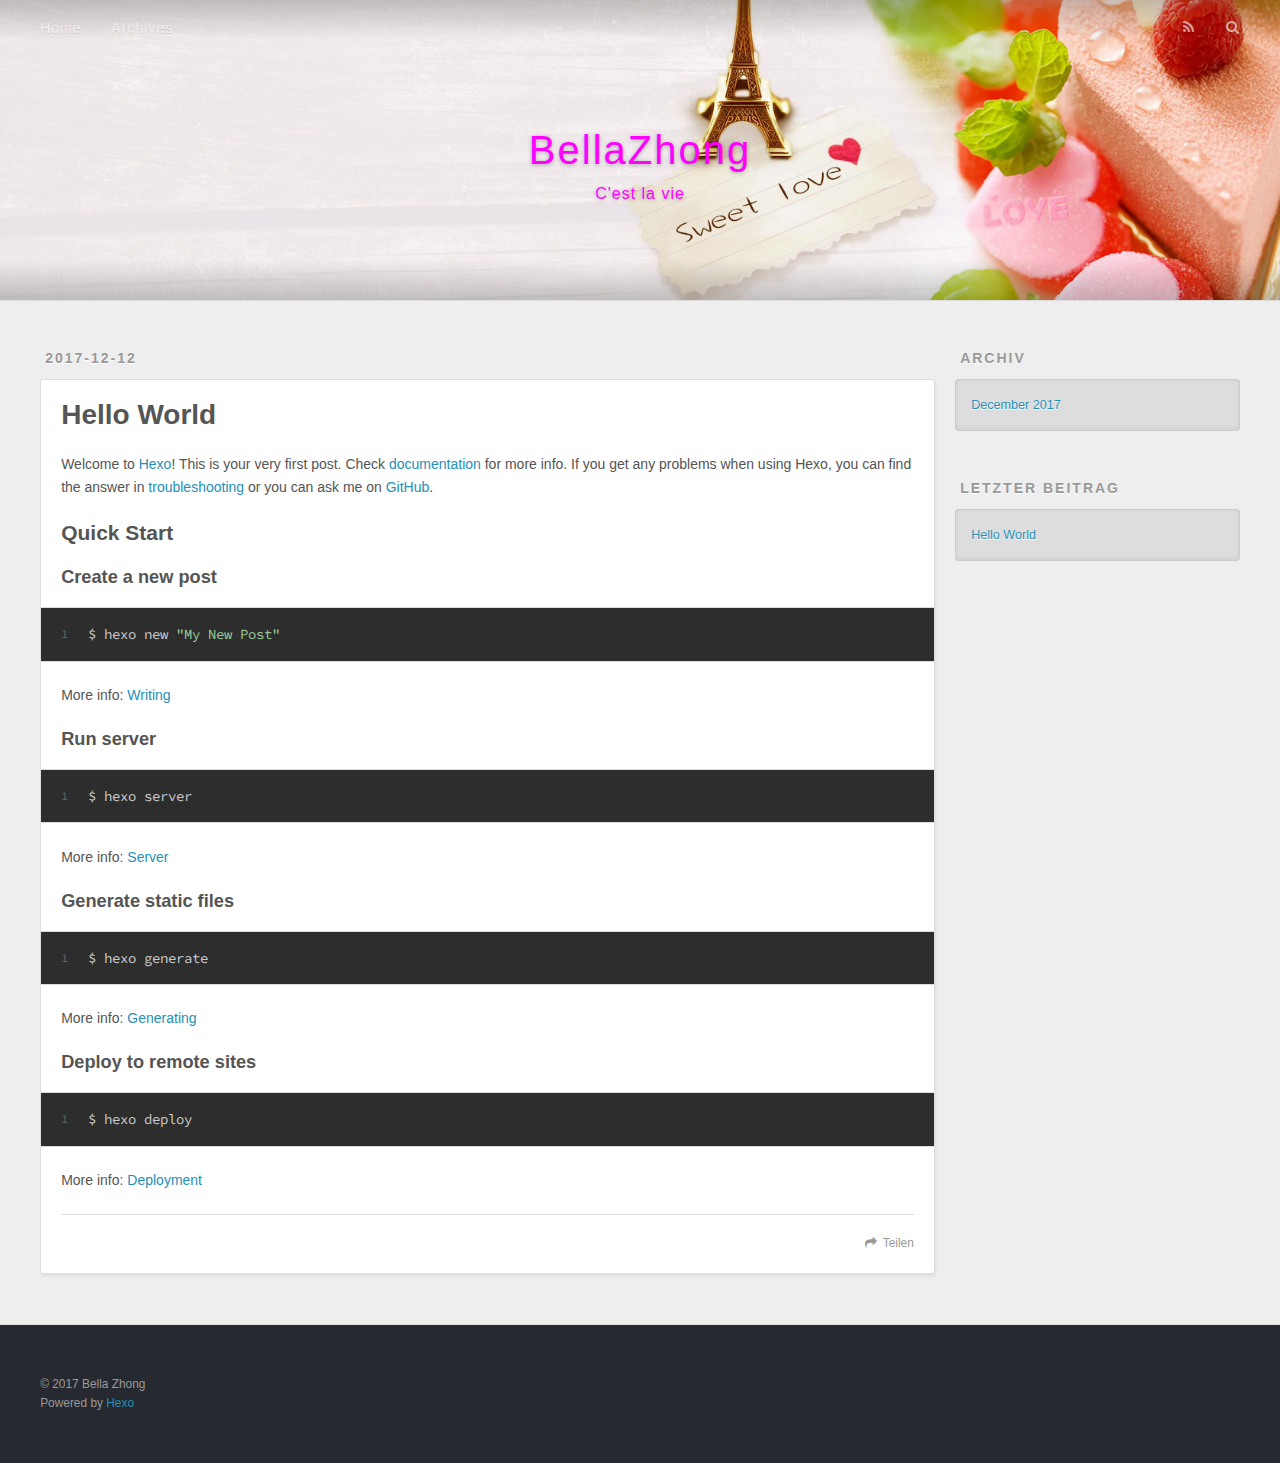
==== commit 93655944: "Site updated!!!" ====
--- a/index.html
+++ b/index.html
@@ -104,7 +104,7 @@
       
     </div>
     <footer class="article-footer">
-      <a data-url="http://bellazhong.github.io/2017/12/12/hello-world/" data-id="cjb7kvjwr0000twbcn5jrebal" class="article-share-link">Teilen</a>
+      <a data-url="http://bellazhong.github.io/2017/12/12/hello-world/" data-id="cjb7kz7l300009gbck5wuoxay" class="article-share-link">Teilen</a>
       
       
     </footer>
--- a/css/style.css
+++ b/css/style.css
@@ -373,6 +373,7 @@
   font-size: 40px;
   line-height: 40px;
   letter-spacing: 2px;
+  color: #f0f;
 }
 #subtitle {
   font-size: 16px;
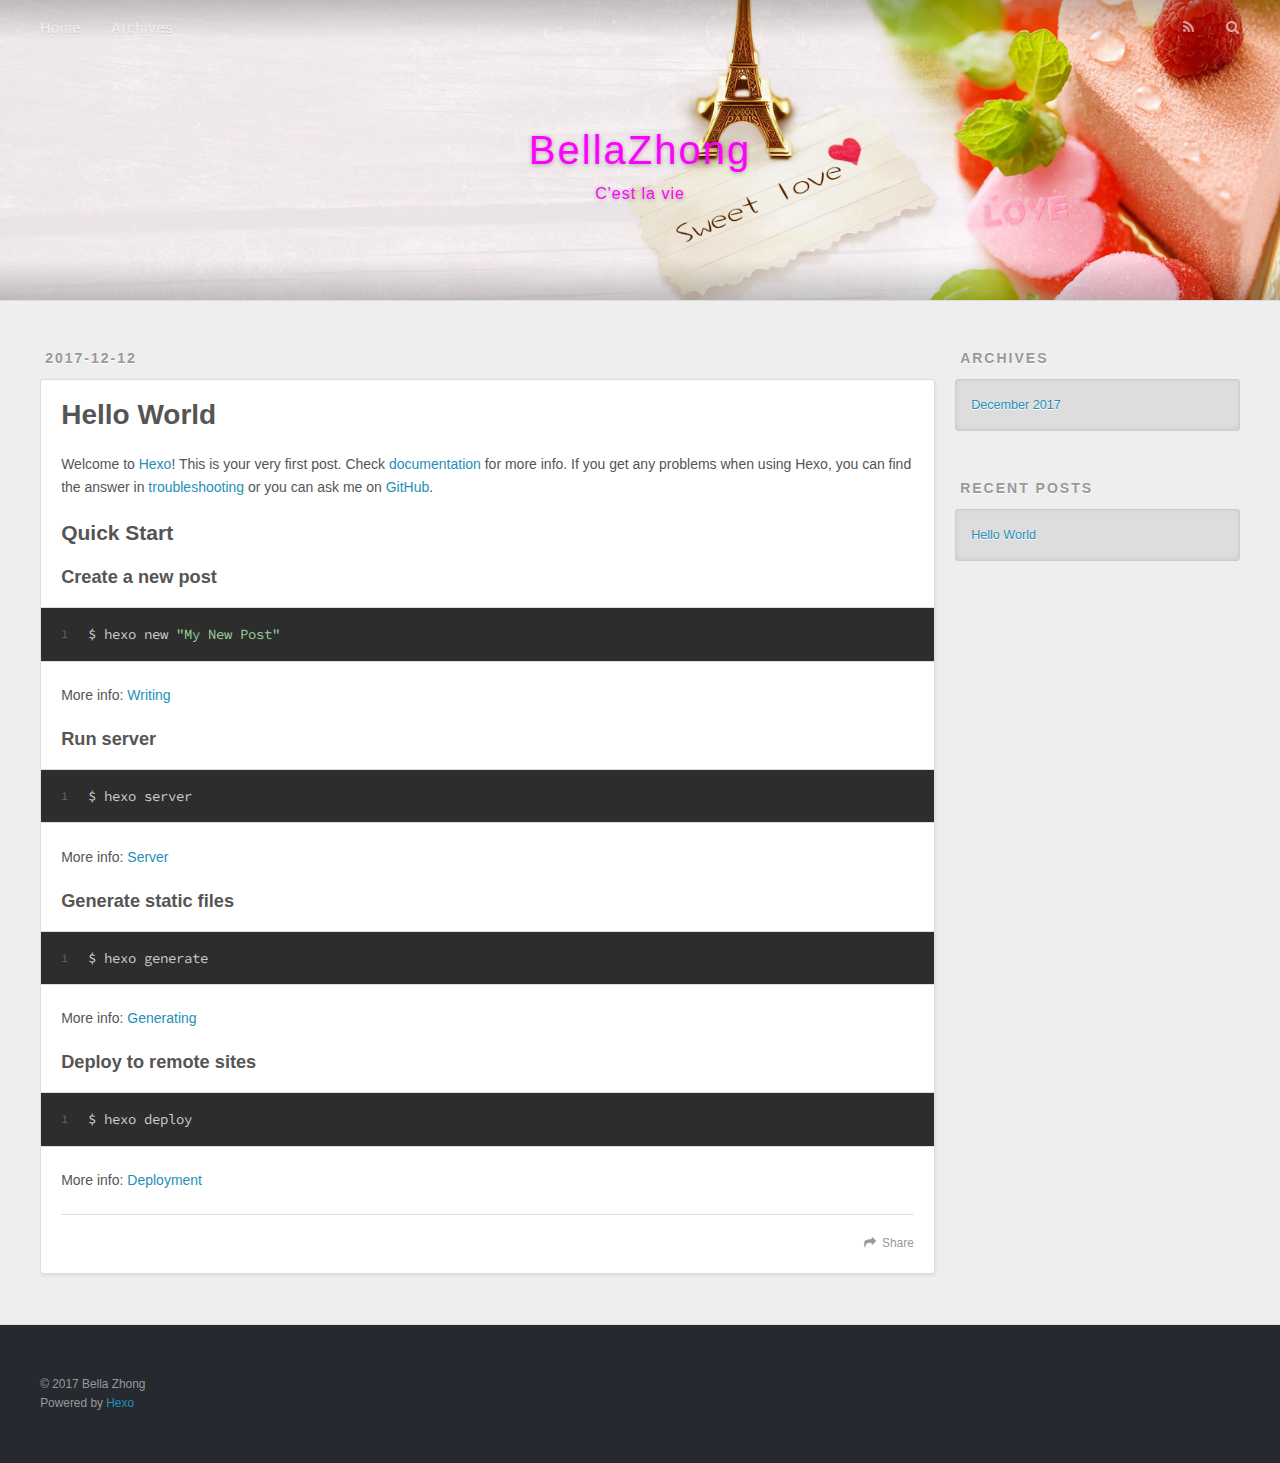
==== commit 4cfcd435: "Site updated!!!" ====
--- a/index.html
+++ b/index.html
@@ -58,7 +58,7 @@
         
           <a id="nav-rss-link" class="nav-icon" href="/atom.xml" title="RSS Feed"></a>
         
-        <a id="nav-search-btn" class="nav-icon" title="Suche"></a>
+        <a id="nav-search-btn" class="nav-icon" title="Search"></a>
       </nav>
       <div id="search-form-wrap">
         <form action="//google.com/search" method="get" accept-charset="UTF-8" class="search-form"><input type="search" name="q" class="search-form-input" placeholder="Search"><button type="submit" class="search-form-submit">&#xF002;</button><input type="hidden" name="sitesearch" value="http://bellazhong.github.io"></form>
@@ -104,7 +104,7 @@
       
     </div>
     <footer class="article-footer">
-      <a data-url="http://bellazhong.github.io/2017/12/12/hello-world/" data-id="cjb7kz7l300009gbck5wuoxay" class="article-share-link">Teilen</a>
+      <a data-url="http://bellazhong.github.io/2017/12/12/hello-world/" data-id="cjb7lb5zu00008gbc6xj1icen" class="article-share-link">Share</a>
       
       
     </footer>
@@ -130,7 +130,7 @@
   
     
   <div class="widget-wrap">
-    <h3 class="widget-title">Archiv</h3>
+    <h3 class="widget-title">Archives</h3>
     <div class="widget">
       <ul class="archive-list"><li class="archive-list-item"><a class="archive-list-link" href="/archives/2017/12/">December 2017</a></li></ul>
     </div>
@@ -140,7 +140,7 @@
   
     
   <div class="widget-wrap">
-    <h3 class="widget-title">letzter Beitrag</h3>
+    <h3 class="widget-title">Recent Posts</h3>
     <div class="widget">
       <ul>
         
--- a/css/style.css
+++ b/css/style.css
@@ -365,7 +365,7 @@
 #logo,
 #subtitle {
   text-decoration: none;
-  color: #fff;
+  color: #f0f;
   font-weight: 300;
   text-shadow: 0 1px 4px rgba(0,0,0,0.3);
 }
